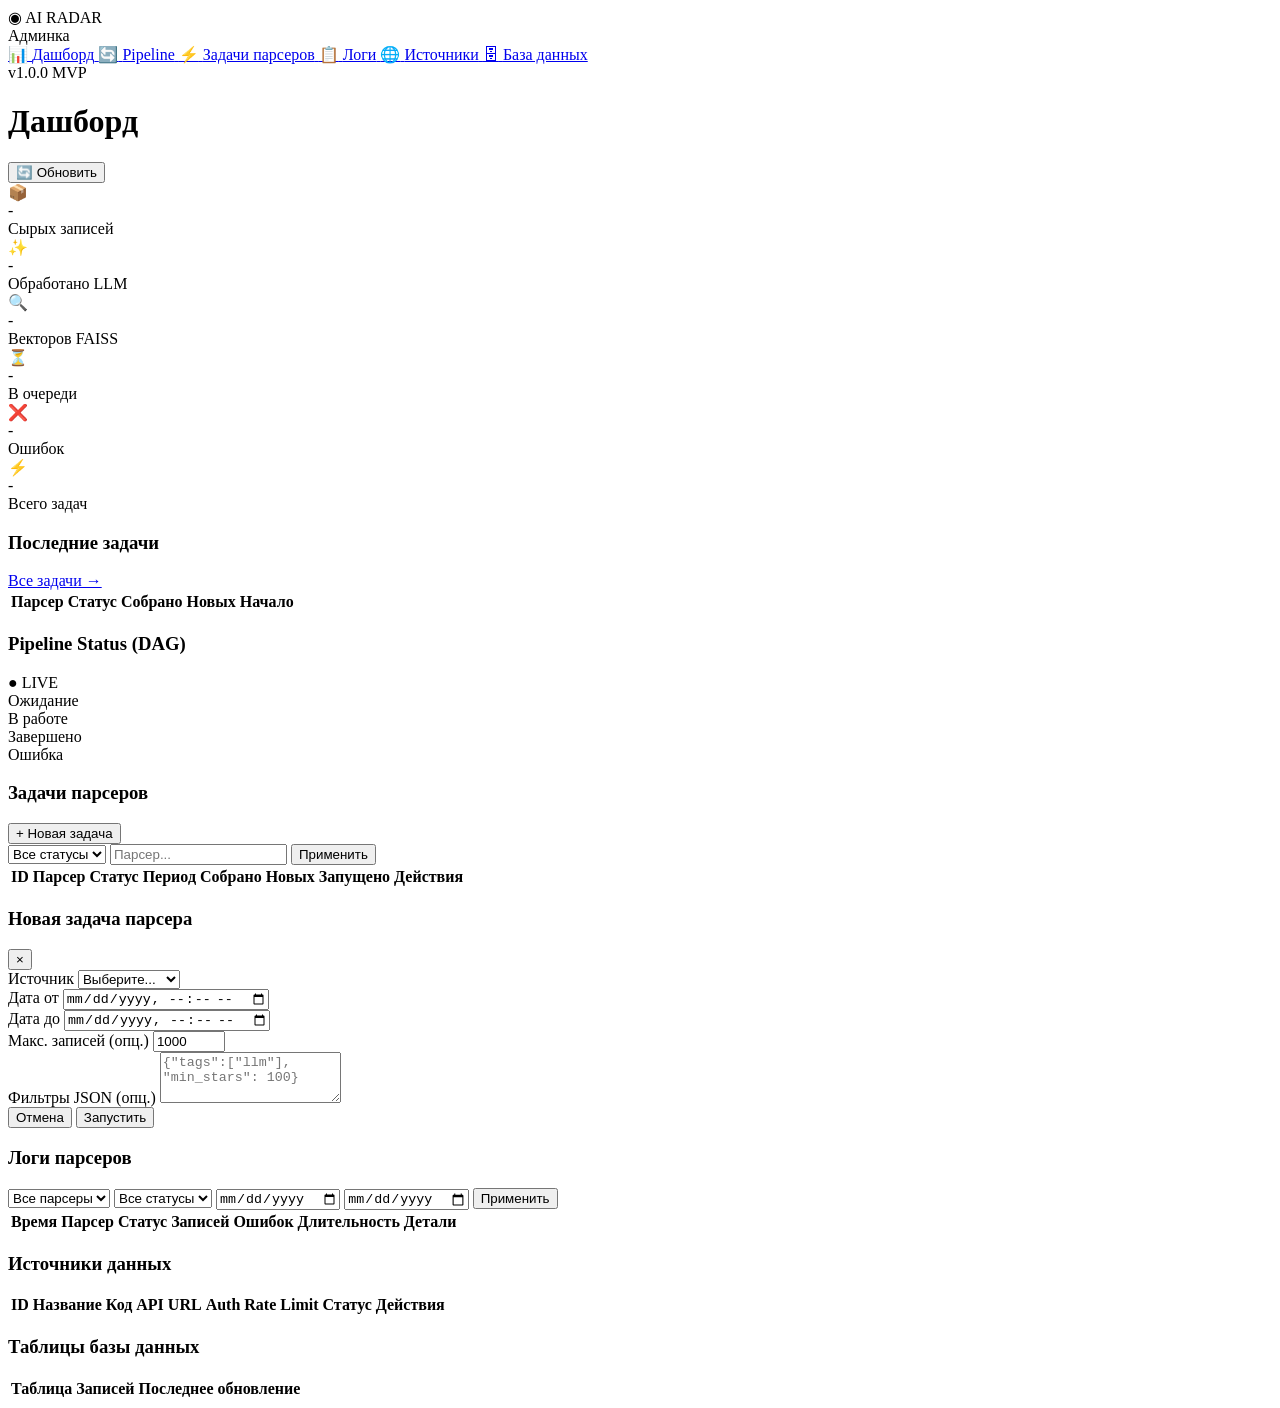
==== static/admin/index.html @ 55735b30 "fc" ====
<!DOCTYPE html>
<html lang="ru">
<head>
    <meta charset="UTF-8">
    <meta name="viewport" content="width=device-width, initial-scale=1.0">
    <title>AI Radar — Админка</title>
    <link rel="stylesheet" href="/admin/static/css/base.css">
    <link rel="stylesheet" href="/admin/static/css/components.css">
    <link rel="stylesheet" href="/admin/static/css/modal.css">
    <link rel="stylesheet" href="/admin/static/css/pipeline.css">
</head>
<body>
    <div class="app">
        <aside class="sidebar">
            <div class="sidebar-header">
                <div class="logo">
                    <span class="logo-icon">&#9673;</span>
                    <span class="logo-text">AI RADAR</span>
                </div>
                <div class="logo-sub">Админка</div>
            </div>
            <nav class="sidebar-nav">
                <a href="#" class="nav-item active" data-page="dashboard">
                    <span class="nav-icon">&#128202;</span>
                    <span class="nav-label">Дашборд</span>
                </a>
                <a href="#" class="nav-item" data-page="pipeline">
                    <span class="nav-icon">&#128260;</span>
                    <span class="nav-label">Pipeline</span>
                </a>
                <a href="#" class="nav-item" data-page="tasks">
                    <span class="nav-icon">&#9889;</span>
                    <span class="nav-label">Задачи парсеров</span>
                </a>
                <a href="#" class="nav-item" data-page="logs">
                    <span class="nav-icon">&#128203;</span>
                    <span class="nav-label">Логи</span>
                </a>
                <a href="#" class="nav-item" data-page="sources">
                    <span class="nav-icon">&#127760;</span>
                    <span class="nav-label">Источники</span>
                </a>
                <a href="#" class="nav-item" data-page="dbstats">
                    <span class="nav-icon">&#128452;</span>
                    <span class="nav-label">База данных</span>
                </a>
            </nav>
            <div class="sidebar-footer">
                <div class="version">v1.0.0 MVP</div>
            </div>
        </aside>

        <main class="main">
            <header class="main-header">
                <h1 class="page-title" id="page-title">Дашборд</h1>
                <div class="header-actions">
                    <button class="btn btn-refresh" id="btn-refresh" title="Обновить">
                        &#128260; Обновить
                    </button>
                </div>
            </header>

            <div class="page active" id="page-dashboard">
                <div class="stats-grid">
                    <div class="stat-card">
                        <div class="stat-icon stat-raw">&#128230;</div>
                        <div class="stat-value" id="stat-raw">-</div>
                        <div class="stat-label">Сырых записей</div>
                    </div>
                    <div class="stat-card">
                        <div class="stat-icon stat-enriched">&#10024;</div>
                        <div class="stat-value" id="stat-enriched">-</div>
                        <div class="stat-label">Обработано LLM</div>
                    </div>
                    <div class="stat-card">
                        <div class="stat-icon stat-vectors">&#128269;</div>
                        <div class="stat-value" id="stat-vectors">-</div>
                        <div class="stat-label">Векторов FAISS</div>
                    </div>
                    <div class="stat-card">
                        <div class="stat-icon stat-pending">&#9203;</div>
                        <div class="stat-value" id="stat-pending">-</div>
                        <div class="stat-label">В очереди</div>
                    </div>
                    <div class="stat-card">
                        <div class="stat-icon stat-failed">&#10060;</div>
                        <div class="stat-value" id="stat-failed">-</div>
                        <div class="stat-label">Ошибок</div>
                    </div>
                    <div class="stat-card">
                        <div class="stat-icon stat-tasks">&#9889;</div>
                        <div class="stat-value" id="stat-tasks">-</div>
                        <div class="stat-label">Всего задач</div>
                    </div>
                </div>
                <div class="dashboard-row">
                    <div class="panel panel-wide">
                        <div class="panel-header">
                            <h3>Последние задачи</h3>
                            <a href="#" class="link" data-page="tasks">Все задачи &rarr;</a>
                        </div>
                        <div class="table-wrap">
                            <table class="data-table" id="dashboard-tasks-table">
                                <thead><tr><th>Парсер</th><th>Статус</th><th>Собрано</th><th>Новых</th><th>Начало</th></tr></thead>
                                <tbody></tbody>
                            </table>
                        </div>
                    </div>
                </div>
            </div>

            <div class="page" id="page-pipeline">
                <div class="panel">
                    <div class="panel-header">
                        <h3>Pipeline Status (DAG)</h3>
                        <span class="badge badge-live">&#9679; LIVE</span>
                    </div>
                    <div class="pipeline-container" id="pipeline-visual"></div>
                    <div class="pipeline-legend">
                        <div class="legend-item"><span class="legend-dot dot-idle"></span> Ожидание</div>
                        <div class="legend-item"><span class="legend-dot dot-running"></span> В работе</div>
                        <div class="legend-item"><span class="legend-dot dot-completed"></span> Завершено</div>
                        <div class="legend-item"><span class="legend-dot dot-failed"></span> Ошибка</div>
                    </div>
                </div>
            </div>

            <div class="page" id="page-tasks">
                <div class="panel">
                    <div class="panel-header">
                        <h3>Задачи парсеров</h3>
                        <button class="btn btn-primary" id="btn-new-task">+ Новая задача</button>
                    </div>
                    <div class="filters-bar">
                        <select class="filter-select" id="filter-task-status">
                            <option value="">Все статусы</option>
                            <option value="pending">Ожидание</option>
                            <option value="running">В работе</option>
                            <option value="completed">Завершено</option>
                            <option value="failed">Ошибка</option>
                        </select>
                        <input type="text" class="filter-input" id="filter-task-parser" placeholder="Парсер...">
                        <button class="btn btn-secondary" id="btn-filter-tasks">Применить</button>
                    </div>
                    <div class="table-wrap">
                        <table class="data-table" id="tasks-table">
                            <thead><tr><th>ID</th><th>Парсер</th><th>Статус</th><th>Период</th><th>Собрано</th><th>Новых</th><th>Запущено</th><th>Действия</th></tr></thead>
                            <tbody></tbody>
                        </table>
                    </div>
                </div>
                <div class="modal" id="modal-new-task">
                    <div class="modal-overlay"></div>
                    <div class="modal-content">
                        <div class="modal-header">
                            <h3>Новая задача парсера</h3>
                            <button class="modal-close">&times;</button>
                        </div>
                        <div class="modal-body">
                            <form id="form-new-task">
                                <div class="form-group">
                                    <label>Источник</label>
                                    <select class="form-control" id="task-parser" required>
                                        <option value="">Выберите...</option>
                                        <option value="huggingface">HuggingFace</option>
                                        <option value="github">GitHub</option>
                                        <option value="arxiv">arXiv</option>
                                        <option value="pypi">PyPI</option>
                                        <option value="web">Web/Reddit</option>
                                    </select>
                                </div>
                                <div class="form-row">
                                    <div class="form-group">
                                        <label>Дата от</label>
                                        <input type="datetime-local" class="form-control" id="task-date-from" required>
                                    </div>
                                    <div class="form-group">
                                        <label>Дата до</label>
                                        <input type="datetime-local" class="form-control" id="task-date-to" required>
                                    </div>
                                </div>
                                <div class="form-group">
                                    <label>Макс. записей (опц.)</label>
                                    <input type="number" class="form-control" id="task-max-items" value="1000" min="1" max="50000">
                                </div>
                                <div class="form-group">
                                    <label>Фильтры JSON (опц.)</label>
                                    <textarea class="form-control" id="task-filters" rows="3" placeholder='{"tags":["llm"], "min_stars": 100}'></textarea>
                                </div>
                            </form>
                        </div>
                        <div class="modal-footer">
                            <button class="btn btn-secondary modal-cancel">Отмена</button>
                            <button class="btn btn-primary" id="btn-submit-task">Запустить</button>
                        </div>
                    </div>
                </div>
            </div>

            <div class="page" id="page-logs">
                <div class="panel">
                    <div class="panel-header"><h3>Логи парсеров</h3></div>
                    <div class="filters-bar">
                        <select class="filter-select" id="filter-log-parser">
                            <option value="">Все парсеры</option>
                            <option value="huggingface">HuggingFace</option>
                            <option value="github">GitHub</option>
                            <option value="arxiv">arXiv</option>
                            <option value="pypi">PyPI</option>
                            <option value="web">Web</option>
                        </select>
                        <select class="filter-select" id="filter-log-status">
                            <option value="">Все статусы</option>
                            <option value="running">В работе</option>
                            <option value="completed">Завершено</option>
                            <option value="failed">Ошибка</option>
                        </select>
                        <input type="date" class="filter-input" id="filter-log-date-from">
                        <input type="date" class="filter-input" id="filter-log-date-to">
                        <button class="btn btn-secondary" id="btn-filter-logs">Применить</button>
                    </div>
                    <div class="table-wrap">
                        <table class="data-table" id="logs-table">
                            <thead><tr><th>Время</th><th>Парсер</th><th>Статус</th><th>Записей</th><th>Ошибок</th><th>Длительность</th><th>Детали</th></tr></thead>
                            <tbody></tbody>
                        </table>
                    </div>
                </div>
            </div>

            <div class="page" id="page-sources">
                <div class="panel">
                    <div class="panel-header"><h3>Источники данных</h3></div>
                    <div class="table-wrap">
                        <table class="data-table" id="sources-table">
                            <thead><tr><th>ID</th><th>Название</th><th>Код</th><th>API URL</th><th>Auth</th><th>Rate Limit</th><th>Статус</th><th>Действия</th></tr></thead>
                            <tbody></tbody>
                        </table>
                    </div>
                </div>
            </div>

            <div class="page" id="page-dbstats">
                <div class="stats-grid" id="db-stats-grid"></div>
                <div class="panel">
                    <div class="panel-header"><h3>Таблицы базы данных</h3></div>
                    <div class="table-wrap">
                        <table class="data-table" id="db-tables-table">
                            <thead><tr><th>Таблица</th><th>Записей</th><th>Последнее обновление</th></tr></thead>
                            <tbody></tbody>
                        </table>
                    </div>
                </div>
            </div>
        </main>
    </div>
    <div class="toast-container" id="toast-container"></div>

    <script src="/admin/static/js/api.js"></script>
    <script src="/admin/static/js/utils.js"></script>
    <script src="/admin/static/js/modal.js"></script>
    <script src="/admin/static/js/pages/dashboard.js"></script>
    <script src="/admin/static/js/pages/pipeline.js"></script>
    <script src="/admin/static/js/pages/tasks.js"></script>
    <script src="/admin/static/js/pages/logs.js"></script>
    <script src="/admin/static/js/pages/sources.js"></script>
    <script src="/admin/static/js/pages/dbstats.js"></script>
    <script src="/admin/static/js/app.js"></script>
</body>
</html>
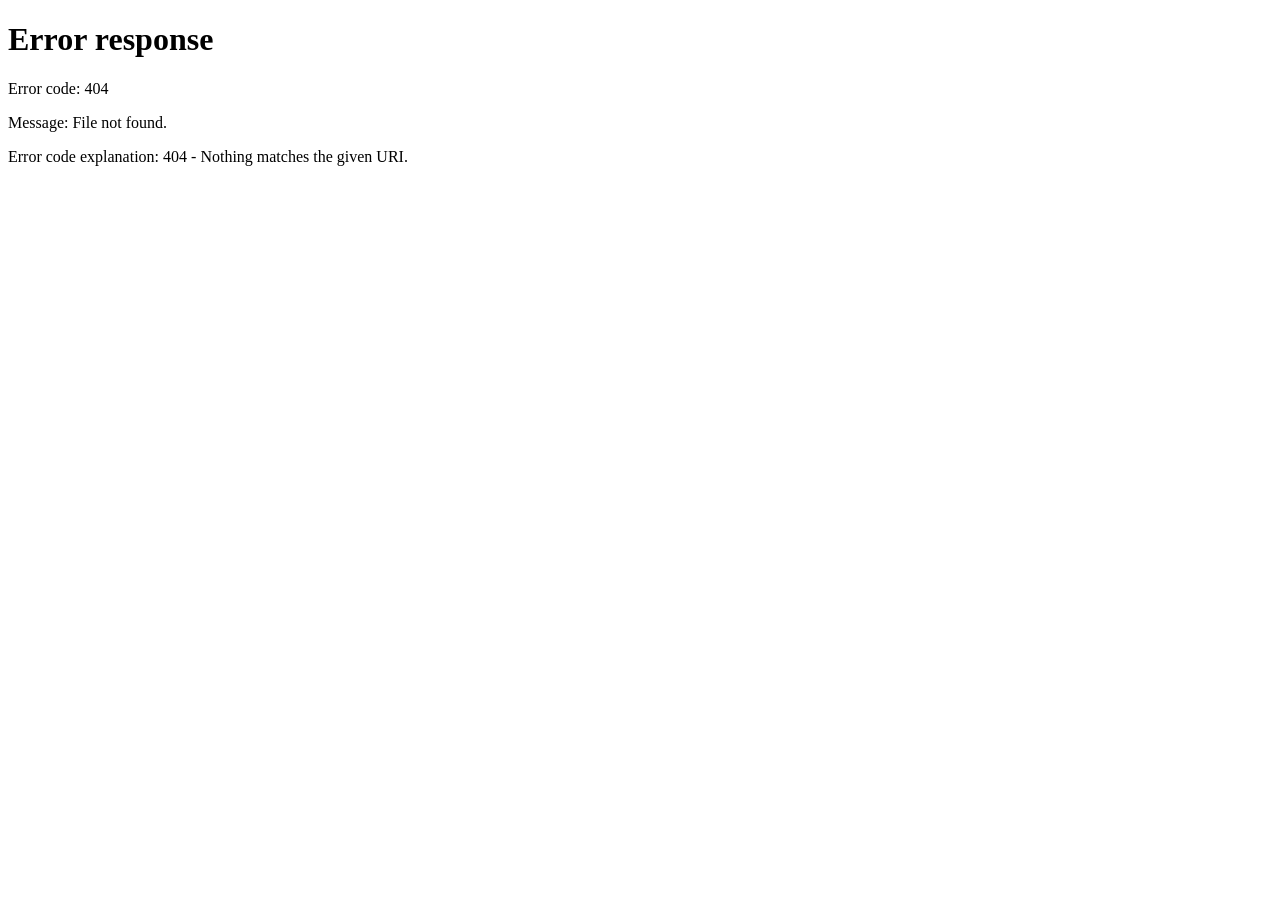
==== commit 449afda9: "test" ====
--- a/static/admin/index.html
+++ b/static/admin/index.html
@@ -3,7 +3,23 @@
 <head>
     <meta charset="UTF-8">
     <meta name="viewport" content="width=device-width, initial-scale=1.0">
+    <meta http-equiv="Cache-Control" content="no-store, no-cache, must-revalidate, max-age=0">
+    <meta http-equiv="Pragma" content="no-cache">
     <title>AI Radar — Админка</title>
+    <link rel="icon" type="image/x-icon" href="/favicon.ico">
+
+    <!-- Мгновенная проверка сессии ДО загрузки ресурсов -->
+    <script>
+        (function(){
+            if(!document.cookie.includes('ai_radar_admin_session')){
+                window.location.replace('/admin/login');
+                document.write('');
+                document.close();
+                throw new Error('Unauthorized');
+            }
+        })();
+    </script>
+
     <link rel="stylesheet" href="/admin/static/css/base.css">
     <link rel="stylesheet" href="/admin/static/css/components.css">
     <link rel="stylesheet" href="/admin/static/css/modal.css">
@@ -267,4 +283,4 @@
     <script src="/admin/static/js/pages/dbstats.js"></script>
     <script src="/admin/static/js/app.js"></script>
 </body>
-</html>
+</html>
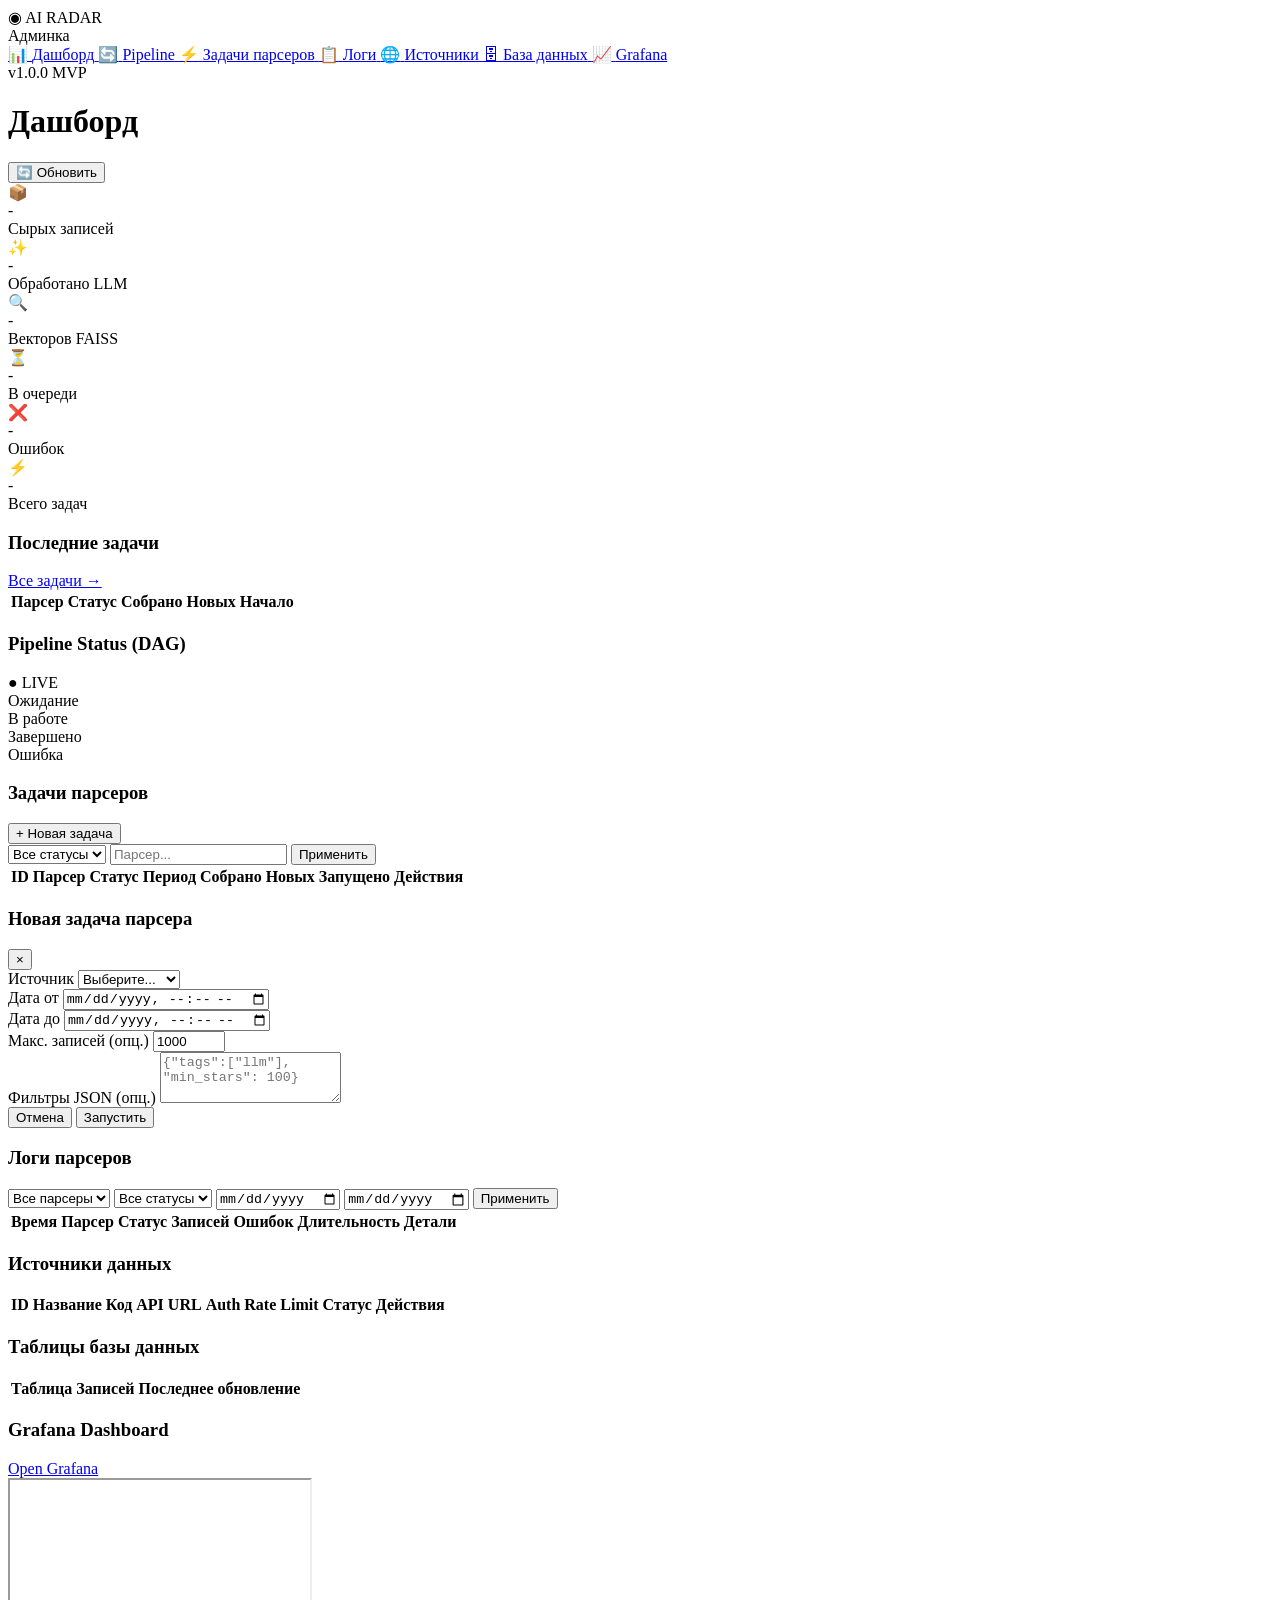
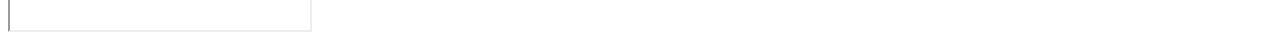
==== commit 0539cfa2: "Add Grafana" ====
--- a/static/admin/index.html
+++ b/static/admin/index.html
@@ -3,23 +3,7 @@
 <head>
     <meta charset="UTF-8">
     <meta name="viewport" content="width=device-width, initial-scale=1.0">
-    <meta http-equiv="Cache-Control" content="no-store, no-cache, must-revalidate, max-age=0">
-    <meta http-equiv="Pragma" content="no-cache">
     <title>AI Radar — Админка</title>
-    <link rel="icon" type="image/x-icon" href="/favicon.ico">
-
-    <!-- Мгновенная проверка сессии ДО загрузки ресурсов -->
-    <script>
-        (function(){
-            if(!document.cookie.includes('ai_radar_admin_session')){
-                window.location.replace('/admin/login');
-                document.write('');
-                document.close();
-                throw new Error('Unauthorized');
-            }
-        })();
-    </script>
-
     <link rel="stylesheet" href="/admin/static/css/base.css">
     <link rel="stylesheet" href="/admin/static/css/components.css">
     <link rel="stylesheet" href="/admin/static/css/modal.css">
@@ -59,6 +43,10 @@
                 <a href="#" class="nav-item" data-page="dbstats">
                     <span class="nav-icon">&#128452;</span>
                     <span class="nav-label">База данных</span>
+                </a>
+                <a href="#" class="nav-item" data-page="grafana">
+                    <span class="nav-icon">&#128200;</span>
+                    <span class="nav-label">Grafana</span>
                 </a>
             </nav>
             <div class="sidebar-footer">
@@ -268,6 +256,20 @@
                     </div>
                 </div>
             </div>
+
+            <div class="page" id="page-grafana">
+                <div class="panel grafana-panel">
+                    <div class="panel-header">
+                        <h3>Grafana Dashboard</h3>
+                        <a class="btn btn-secondary" href="http://localhost:3000/d/ai-radar-overview/ai-radar-overview?orgId=1&kiosk" target="_blank" rel="noreferrer">Open Grafana</a>
+                    </div>
+                    <iframe
+                        class="grafana-frame"
+                        title="AI Radar Grafana Dashboard"
+                        src="http://localhost:3000/d/ai-radar-overview/ai-radar-overview?orgId=1&kiosk">
+                    </iframe>
+                </div>
+            </div>
         </main>
     </div>
     <div class="toast-container" id="toast-container"></div>
@@ -283,4 +285,4 @@
     <script src="/admin/static/js/pages/dbstats.js"></script>
     <script src="/admin/static/js/app.js"></script>
 </body>
-</html>+</html>
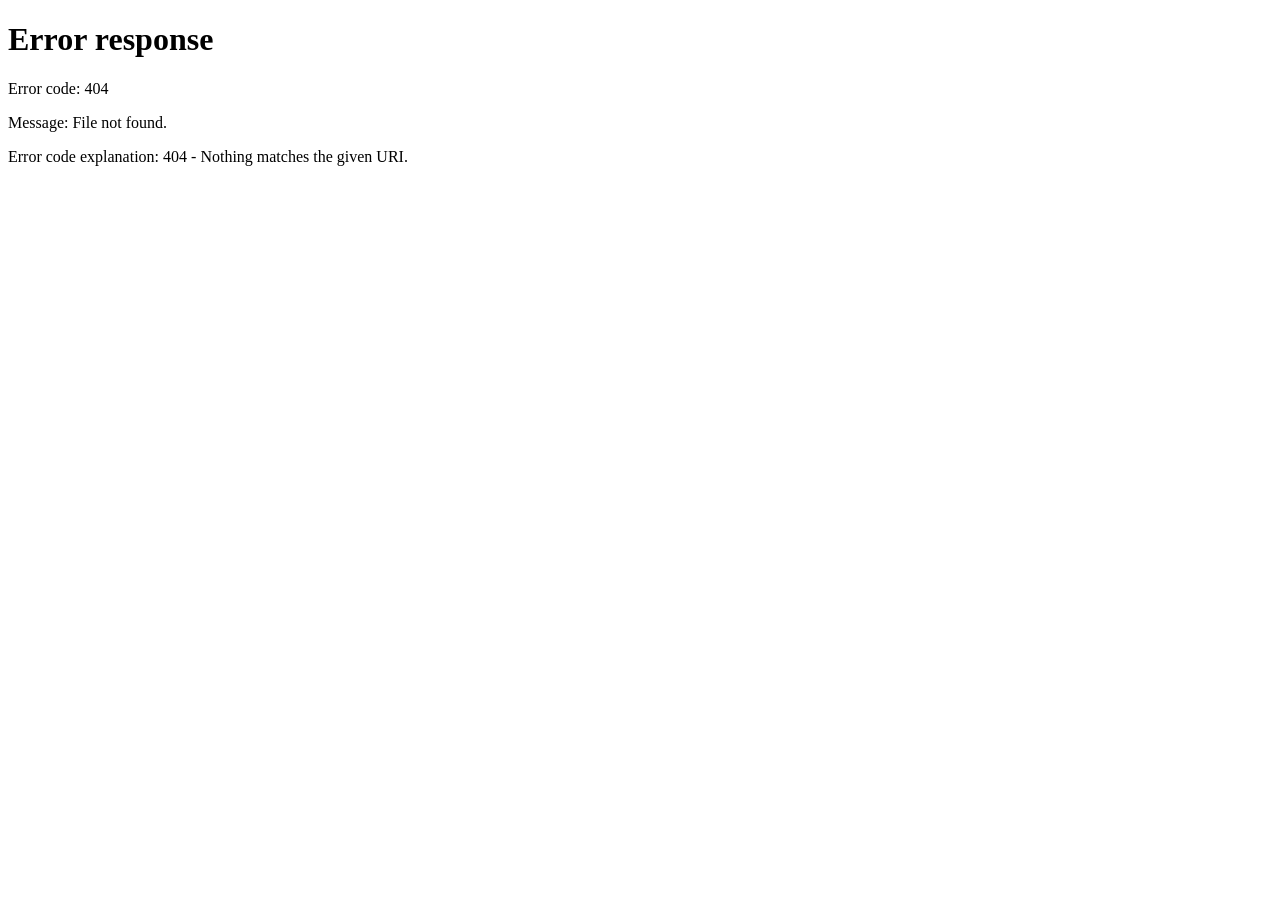
==== commit 4dea4080: "Merge branch 'denis'" ====
--- a/static/admin/index.html
+++ b/static/admin/index.html
@@ -3,7 +3,23 @@
 <head>
     <meta charset="UTF-8">
     <meta name="viewport" content="width=device-width, initial-scale=1.0">
+    <meta http-equiv="Cache-Control" content="no-store, no-cache, must-revalidate, max-age=0">
+    <meta http-equiv="Pragma" content="no-cache">
     <title>AI Radar — Админка</title>
+    <link rel="icon" type="image/x-icon" href="/favicon.ico">
+
+    <!-- Мгновенная проверка сессии ДО загрузки ресурсов -->
+    <script>
+        (function(){
+            if(!document.cookie.includes('ai_radar_admin_session')){
+                window.location.replace('/admin/login');
+                document.write('');
+                document.close();
+                throw new Error('Unauthorized');
+            }
+        })();
+    </script>
+
     <link rel="stylesheet" href="/admin/static/css/base.css">
     <link rel="stylesheet" href="/admin/static/css/components.css">
     <link rel="stylesheet" href="/admin/static/css/modal.css">
@@ -167,10 +183,10 @@
                                     <select class="form-control" id="task-parser" required>
                                         <option value="">Выберите...</option>
                                         <option value="huggingface">HuggingFace</option>
+                                        <option value="reddit">Reddit</option>
                                         <option value="github">GitHub</option>
                                         <option value="arxiv">arXiv</option>
                                         <option value="pypi">PyPI</option>
-                                        <option value="web">Web/Reddit</option>
                                     </select>
                                 </div>
                                 <div class="form-row">
@@ -208,10 +224,10 @@
                         <select class="filter-select" id="filter-log-parser">
                             <option value="">Все парсеры</option>
                             <option value="huggingface">HuggingFace</option>
+                            <option value="reddit">Reddit</option>
                             <option value="github">GitHub</option>
                             <option value="arxiv">arXiv</option>
                             <option value="pypi">PyPI</option>
-                            <option value="web">Web</option>
                         </select>
                         <select class="filter-select" id="filter-log-status">
                             <option value="">Все статусы</option>
@@ -285,4 +301,4 @@
     <script src="/admin/static/js/pages/dbstats.js"></script>
     <script src="/admin/static/js/app.js"></script>
 </body>
-</html>
+</html>
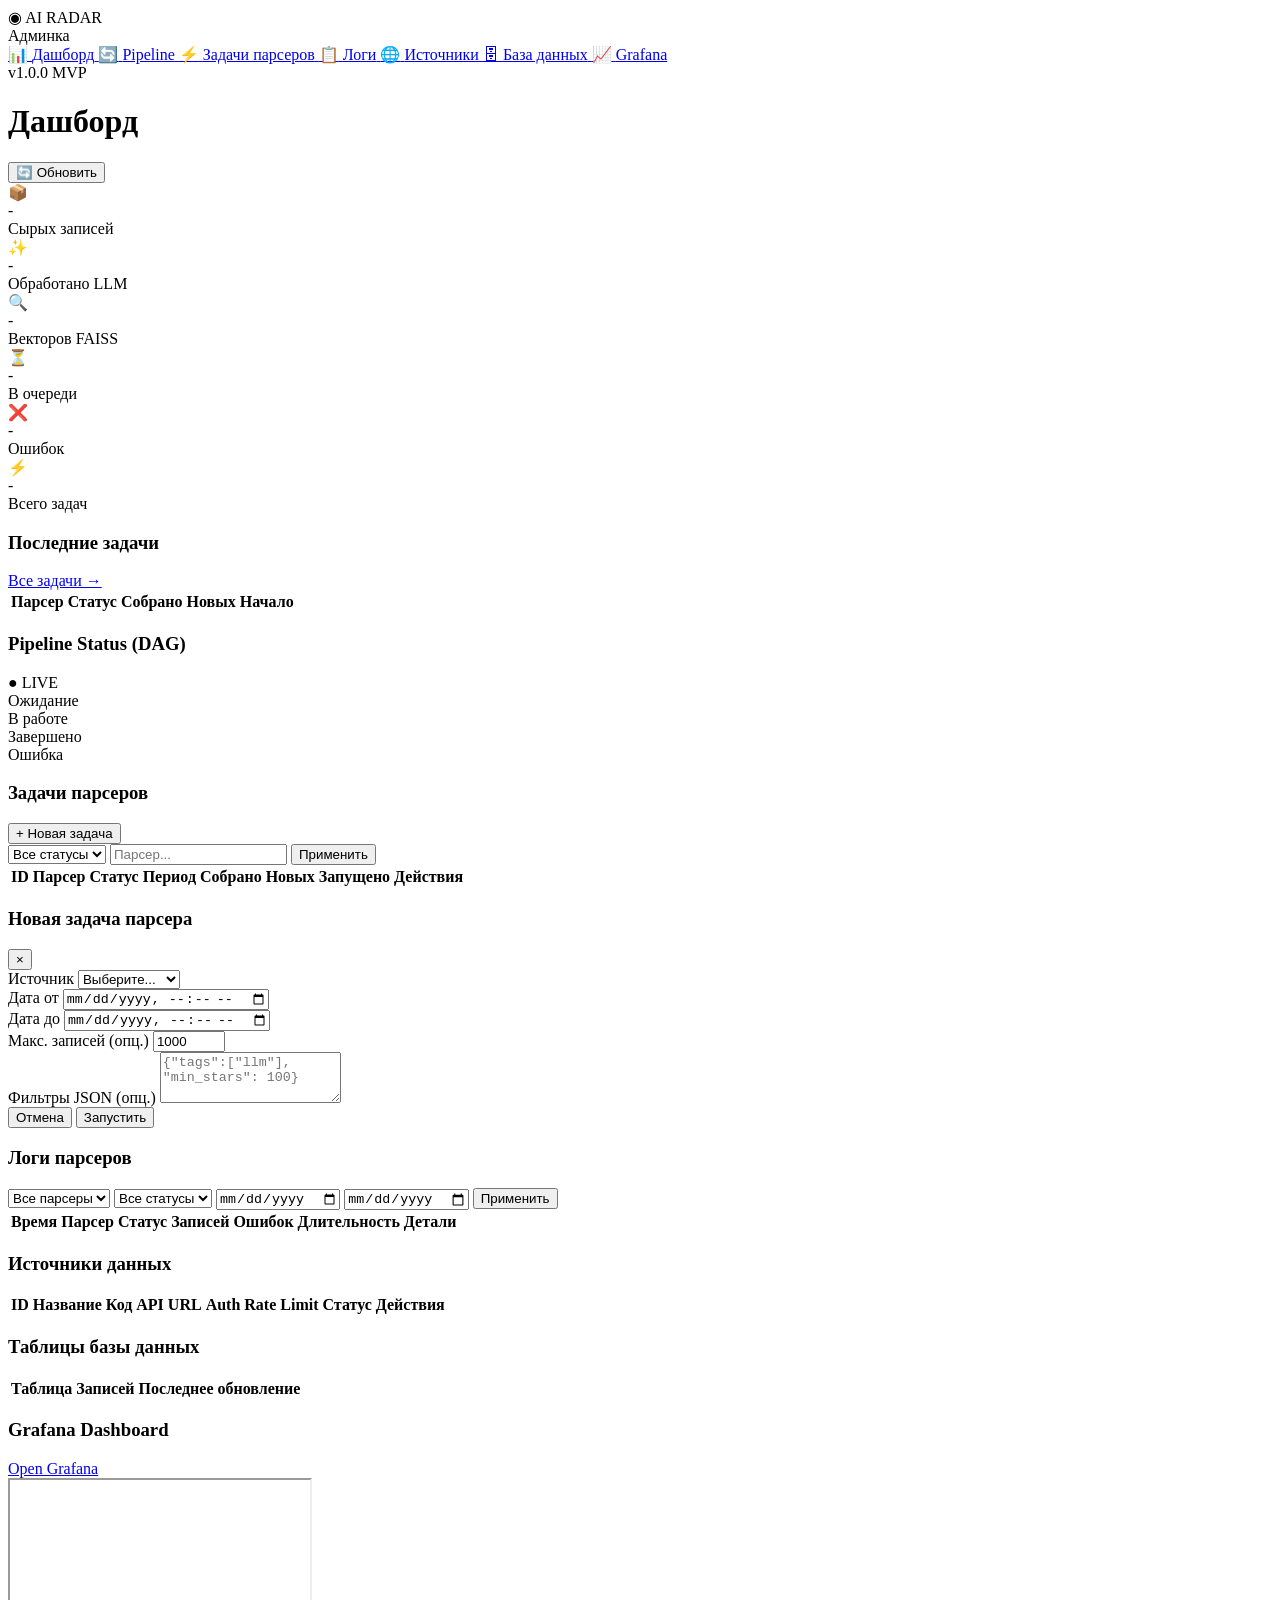
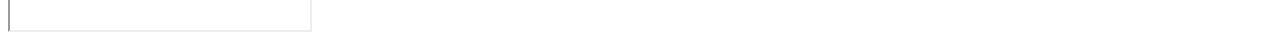
==== commit 644bb77a: "Добавлен дашборд на основную страницу" ====
--- a/static/admin/index.html
+++ b/static/admin/index.html
@@ -9,17 +9,6 @@
     <link rel="icon" type="image/x-icon" href="/favicon.ico">
 
     <!-- Мгновенная проверка сессии ДО загрузки ресурсов -->
-    <script>
-        (function(){
-            if(!document.cookie.includes('ai_radar_admin_session')){
-                window.location.replace('/admin/login');
-                document.write('');
-                document.close();
-                throw new Error('Unauthorized');
-            }
-        })();
-    </script>
-
     <link rel="stylesheet" href="/admin/static/css/base.css">
     <link rel="stylesheet" href="/admin/static/css/components.css">
     <link rel="stylesheet" href="/admin/static/css/modal.css">
@@ -286,6 +275,7 @@
                     </iframe>
                 </div>
             </div>
+
         </main>
     </div>
     <div class="toast-container" id="toast-container"></div>
@@ -301,4 +291,4 @@
     <script src="/admin/static/js/pages/dbstats.js"></script>
     <script src="/admin/static/js/app.js"></script>
 </body>
-</html>+</html>
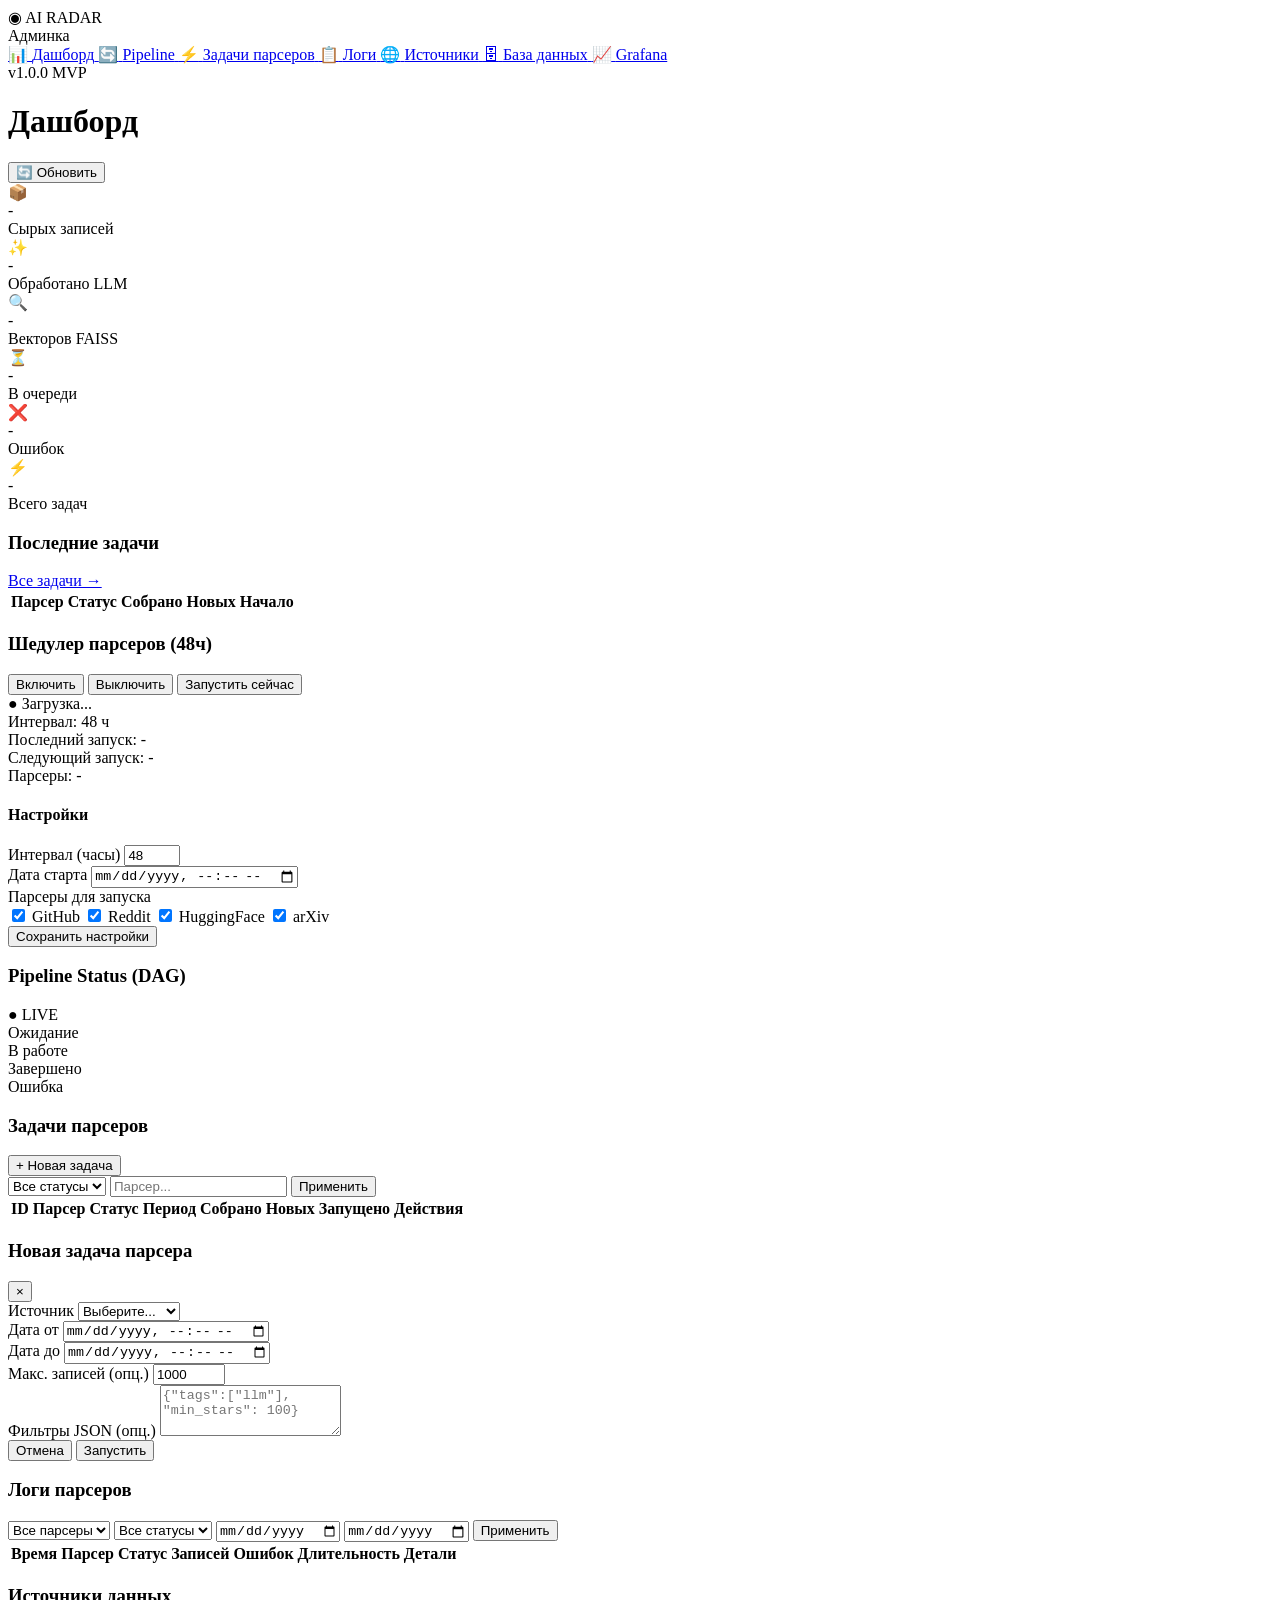
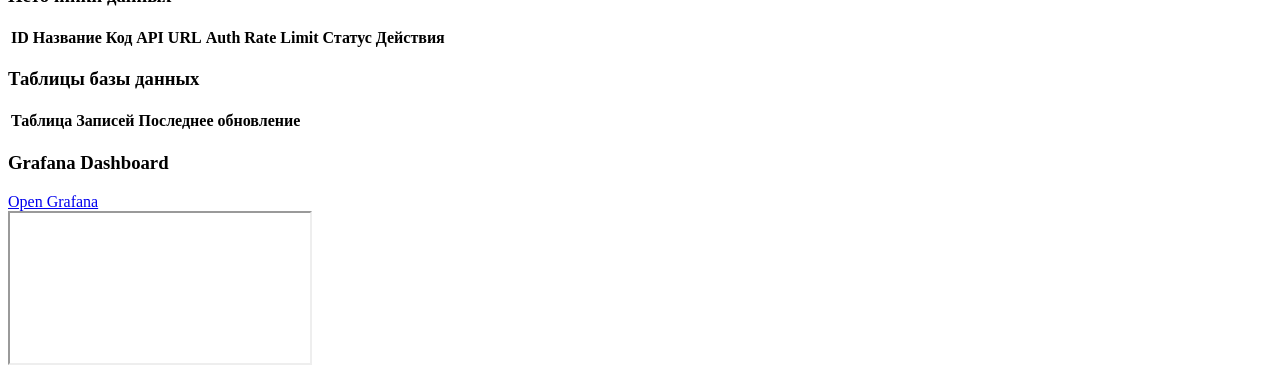
==== commit af3f643d: "feat: integrate scheduler from dvb branch - add SchedulerConfig model, BackgroundScheduler, API endp" ====
--- a/static/admin/index.html
+++ b/static/admin/index.html
@@ -119,6 +119,65 @@
             </div>
 
             <div class="page" id="page-pipeline">
+                <div class="dashboard-row">
+                    <div class="panel panel-wide">
+                        <div class="panel-header">
+                            <h3>Шедулер парсеров (48ч)</h3>
+                            <div class="scheduler-actions">
+                                <button class="btn btn-primary" id="btn-scheduler-enable">Включить</button>
+                                <button class="btn btn-secondary" id="btn-scheduler-disable">Выключить</button>
+                                <button class="btn btn-accent" id="btn-scheduler-trigger">Запустить сейчас</button>
+                            </div>
+                        </div>
+                        <div class="scheduler-info" id="scheduler-info">
+                            <div class="scheduler-status">
+                                <span class="scheduler-indicator" id="scheduler-indicator">&#9679;</span>
+                                <span id="scheduler-status-text">Загрузка...</span>
+                            </div>
+                            <div class="scheduler-details">
+                                <div class="scheduler-detail">
+                                    <span class="detail-label">Интервал:</span>
+                                    <span id="scheduler-interval">48</span> ч
+                                </div>
+                                <div class="scheduler-detail">
+                                    <span class="detail-label">Последний запуск:</span>
+                                    <span id="scheduler-last-run">-</span>
+                                </div>
+                                <div class="scheduler-detail">
+                                    <span class="detail-label">Следующий запуск:</span>
+                                    <span id="scheduler-next-run">-</span>
+                                </div>
+                                <div class="scheduler-detail">
+                                    <span class="detail-label">Парсеры:</span>
+                                    <span id="scheduler-parsers">-</span>
+                                </div>
+                            </div>
+                        </div>
+                        <div class="scheduler-settings">
+                            <h4>Настройки</h4>
+                            <div class="form-row">
+                                <div class="form-group">
+                                    <label>Интервал (часы)</label>
+                                    <input type="number" class="form-control" id="scheduler-interval-input" value="48" min="1" max="168">
+                                </div>
+                                <div class="form-group">
+                                    <label>Дата старта</label>
+                                    <input type="datetime-local" class="form-control" id="scheduler-start-date">
+                                </div>
+                            </div>
+                            <div class="form-group">
+                                <label>Парсеры для запуска</label>
+                                <div class="checkbox-group" id="scheduler-parsers-list">
+                                    <label class="checkbox-label"><input type="checkbox" value="github" checked> GitHub</label>
+                                    <label class="checkbox-label"><input type="checkbox" value="reddit" checked> Reddit</label>
+                                    <label class="checkbox-label"><input type="checkbox" value="huggingface" checked> HuggingFace</label>
+                                    <label class="checkbox-label"><input type="checkbox" value="arxiv" checked> arXiv</label>
+                                </div>
+                            </div>
+                            <button class="btn btn-primary" id="btn-scheduler-save">Сохранить настройки</button>
+                        </div>
+                    </div>
+                </div>
                 <div class="panel">
                     <div class="panel-header">
                         <h3>Pipeline Status (DAG)</h3>
@@ -285,6 +344,7 @@
     <script src="/admin/static/js/modal.js"></script>
     <script src="/admin/static/js/pages/dashboard.js"></script>
     <script src="/admin/static/js/pages/pipeline.js"></script>
+    <script src="/admin/static/js/pages/scheduler.js"></script>
     <script src="/admin/static/js/pages/tasks.js"></script>
     <script src="/admin/static/js/pages/logs.js"></script>
     <script src="/admin/static/js/pages/sources.js"></script>
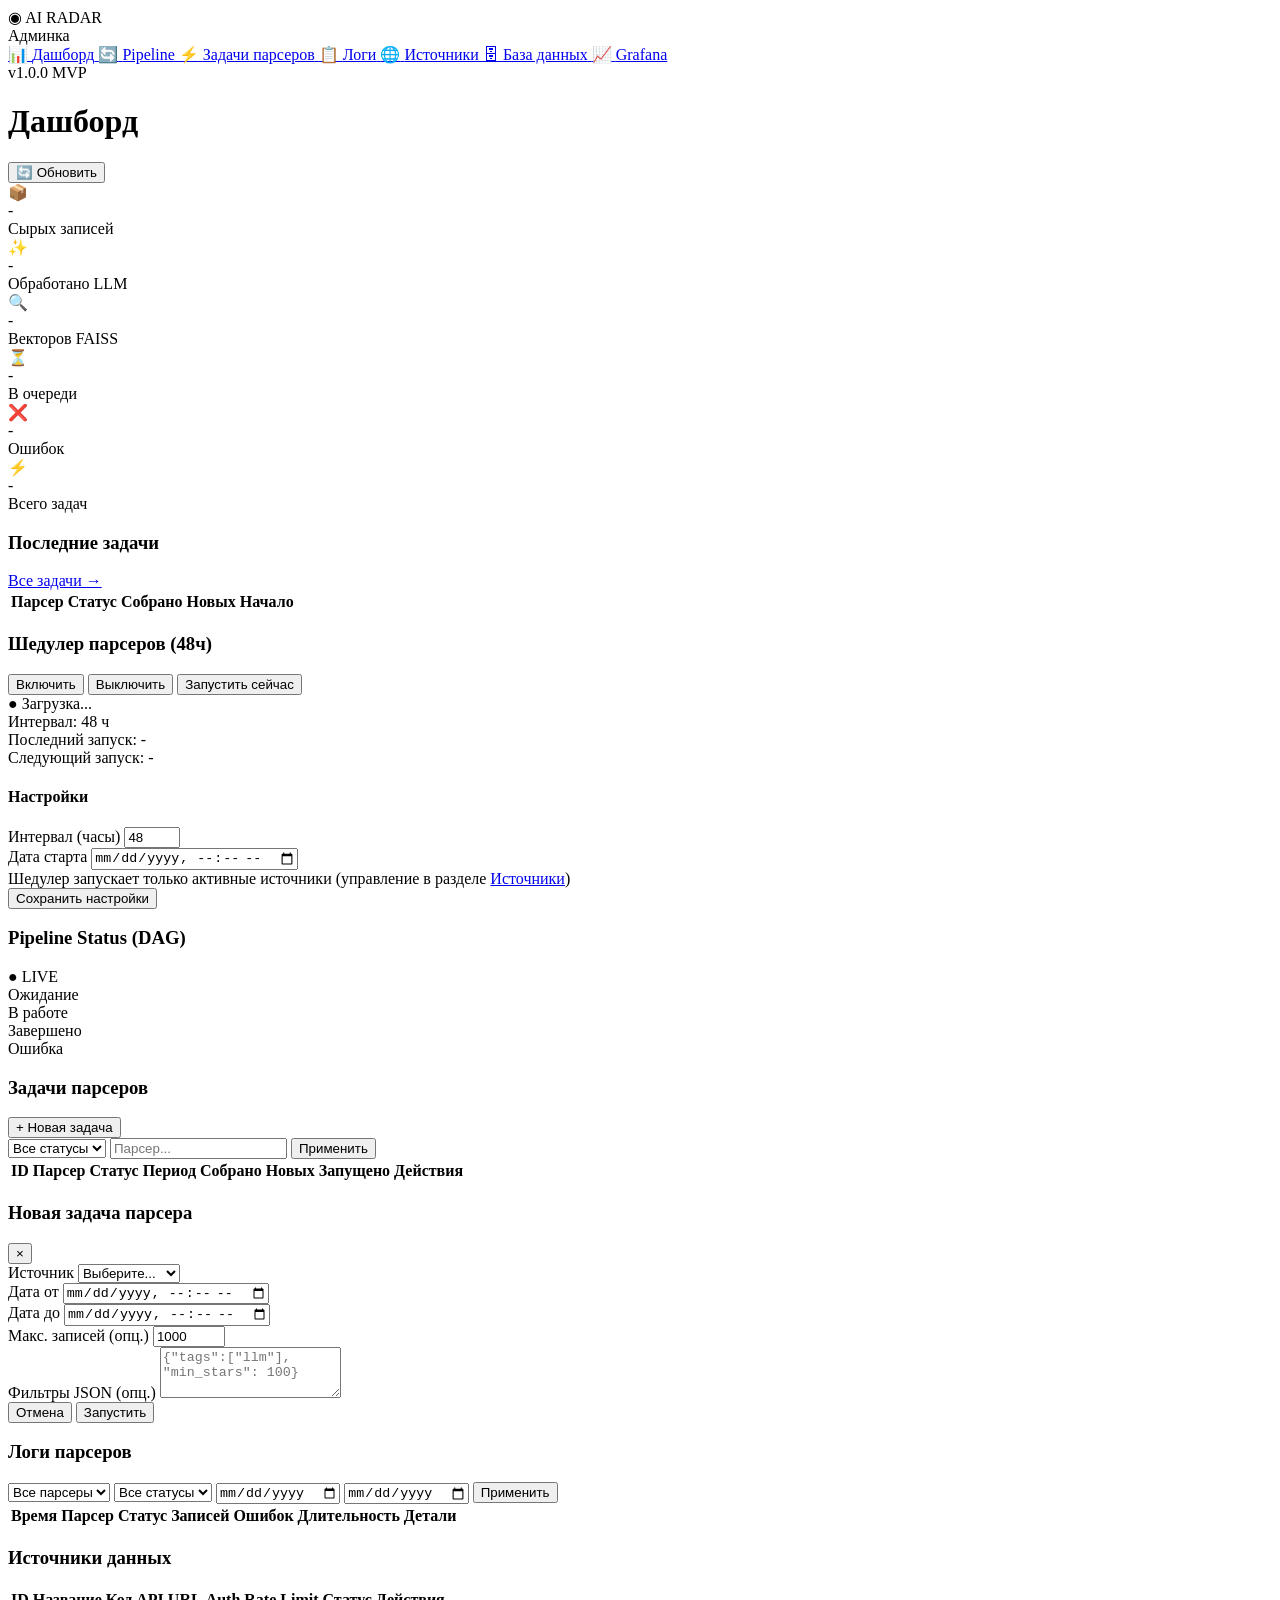
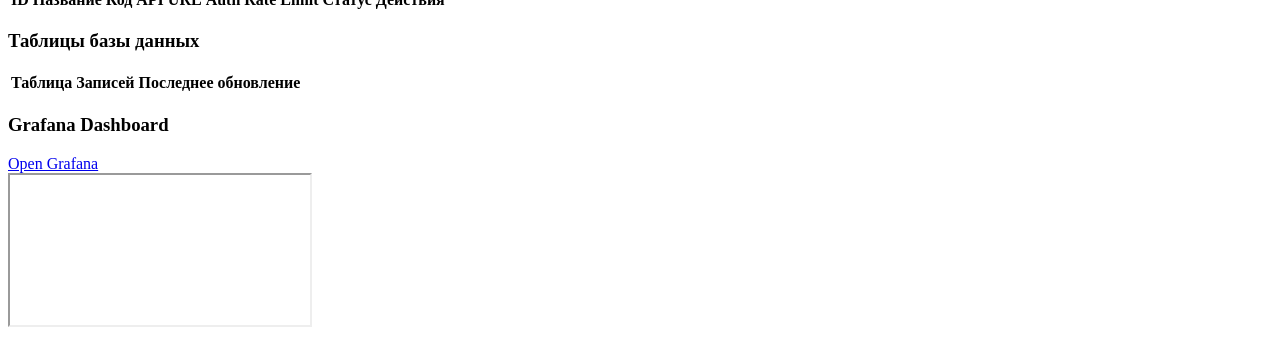
==== commit 9e735ac4: "refactor: scheduler uses Source.is_active instead of own parser list; engine checks is_active; remov" ====
--- a/static/admin/index.html
+++ b/static/admin/index.html
@@ -147,10 +147,6 @@
                                     <span class="detail-label">Следующий запуск:</span>
                                     <span id="scheduler-next-run">-</span>
                                 </div>
-                                <div class="scheduler-detail">
-                                    <span class="detail-label">Парсеры:</span>
-                                    <span id="scheduler-parsers">-</span>
-                                </div>
                             </div>
                         </div>
                         <div class="scheduler-settings">
@@ -165,14 +161,8 @@
                                     <input type="datetime-local" class="form-control" id="scheduler-start-date">
                                 </div>
                             </div>
-                            <div class="form-group">
-                                <label>Парсеры для запуска</label>
-                                <div class="checkbox-group" id="scheduler-parsers-list">
-                                    <label class="checkbox-label"><input type="checkbox" value="github" checked> GitHub</label>
-                                    <label class="checkbox-label"><input type="checkbox" value="reddit" checked> Reddit</label>
-                                    <label class="checkbox-label"><input type="checkbox" value="huggingface" checked> HuggingFace</label>
-                                    <label class="checkbox-label"><input type="checkbox" value="arxiv" checked> arXiv</label>
-                                </div>
+                            <div class="form-info">
+                                <span class="text-muted">Шедулер запускает только активные источники (управление в разделе <a href="#" data-page="sources" class="link">Источники</a>)</span>
                             </div>
                             <button class="btn btn-primary" id="btn-scheduler-save">Сохранить настройки</button>
                         </div>
